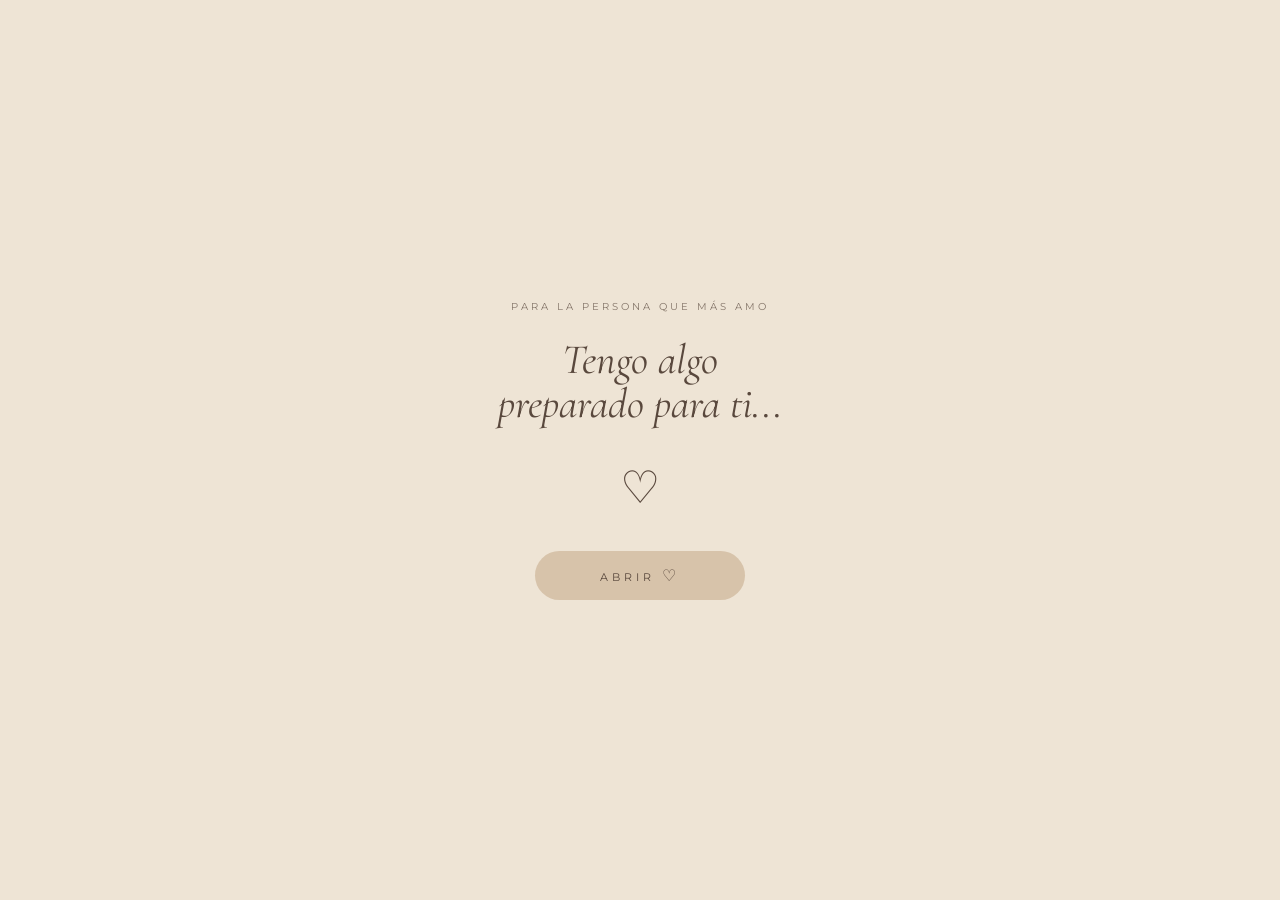
==== WEB MURI/index.html @ b3250239 "Add files via upload" ====
<!DOCTYPE html>
<html lang="es">
<head>
    <meta charset="UTF-8">
    <meta name="viewport" content="width=device-width, initial-scale=1.0">

    <title>Para ti ❤️</title>

    <link rel="stylesheet" href="style.css">
</head>

<body>

    <main class="pagina">

        <!-- INTRODUCCIÓN -->
        <section class="inicio">

            <p class="pequeno">PARA LA PERSONA QUE MÁS AMO</p>

            <h1>
                Tengo algo<br>
                preparado para ti...
            </h1>

            <div class="corazon">♡</div>

            <button class="boton" onclick="abrirHistoria()">
                ABRIR <span>♡</span>
            </button>

        </section>


        <!-- HISTORIA -->
        <section id="historia" class="historia oculto">

            <p class="fecha">Nuestra historia</p>

            <h2>
                Algunos de mis<br>
                momentos favoritos.
            </h2>


            <!-- FOTO 1 -->
            <div class="foto-seccion">

                <div class="polaroid">
                    <img src="fotos/foto1.jpg" alt="Nuestro recuerdo">
                </div>

                <p class="decoracion">♡</p>

                <p class="frase">
                    Hay momentos que quisiera<br>
                    guardar para siempre.
                </p>

            </div>


            <!-- FOTO 2 -->
            <div class="foto-seccion">

                <div class="polaroid inclinado">
                    <img src="fotos/foto2.jpg" alt="Nuestro recuerdo">
                </div>

                <p class="frase">
                    Y entre todos ellos,<br>
                    estás tú.
                </p>

            </div>


            <!-- SEPARADOR -->
            <div class="separador">〰</div>


            <!-- SOBRE -->
            <section class="carta-preview">

                <p class="pequeno">HAY ALGO QUE QUIERO DECIRTE</p>

                <div class="sobre" onclick="abrirCarta()">

                    <div class="solapa"></div>

                    <div class="sello">
                        ♡
                    </div>

                </div>

                <p class="abrir-texto">
                    Toca el sobre para abrirlo
                </p>

            </section>


            <!-- CARTA -->
            <section id="carta" class="carta oculto">

                <div class="papel">

                    <p class="saludo">
                        Mi amor:
                    </p>

                    <p>
                        Aquí irá la carta que quieras escribirle.
                    </p>

                    <p>
                        Podemos reemplazar este texto por
                        todo lo que quieras decirle.
                    </p>

                    <p>
                        Quiero que esta parte se sienta
                        como una carta escrita especialmente
                        para ella.
                    </p>

                    <p class="firma">
                        Con todo mi amor,<br>
                        <span>Tu amor ❤️</span>
                    </p>

                </div>

            </section>


            <!-- FINAL -->
            <section class="final">

                <div class="separador">〰</div>

                <p class="pequeno">
                    Y TODAVÍA ME FALTA DECIRTE ALGO
                </p>

                <h2>
                    Quiero seguir<br>
                    escribiendo nuestra historia.
                </h2>

                <div class="corazon grande">
                    ♡
                </div>

                <p class="final-texto">
                    Siempre contigo.
                </p>

            </section>

        </section>

    </main>

    <script src="script.js"></script>

</body>
</html>
---- WEB MURI/style.css ----
@import url('https://fonts.googleapis.com/css2?family=Cormorant+Garamond:ital,wght@0,400;0,500;1,400;1,500&family=Montserrat:wght@300;400;500&display=swap');


* {
    margin: 0;
    padding: 0;
    box-sizing: border-box;
}


body {
    background: #eee4d5;
    color: #59483d;

    font-family: 'Cormorant Garamond', serif;

    min-height: 100vh;
}


/* CONTENEDOR */

.pagina {
    width: 100%;
    max-width: 520px;

    margin: auto;

    overflow: hidden;
}


/* =========================
   INICIO
========================= */

.inicio {
    min-height: 100vh;

    display: flex;
    flex-direction: column;

    align-items: center;
    justify-content: center;

    text-align: center;

    padding: 40px 25px;
}


.pequeno {
    font-family: 'Montserrat', sans-serif;

    font-size: 10px;
    letter-spacing: 3px;

    margin-bottom: 25px;

    opacity: 0.7;
}


.inicio h1 {
    font-size: 42px;

    line-height: 1.05;

    font-weight: 400;

    font-style: italic;
}


.corazon {
    font-size: 45px;

    margin: 35px 0;

    animation: latido 2s infinite;
}


.boton {
    border: none;

    background: #d7c3aa;

    color: #59483d;

    padding: 15px 65px;

    border-radius: 30px;

    font-family: 'Montserrat', sans-serif;

    letter-spacing: 4px;

    font-size: 11px;

    cursor: pointer;

    transition: 0.3s;
}


.boton:hover {
    transform: scale(1.05);
}


.boton span {
    font-size: 16px;
}


/* =========================
   HISTORIA
========================= */

.historia {
    padding: 70px 25px 100px;

    text-align: center;
}


.fecha {
    font-size: 15px;

    font-style: italic;

    opacity: 0.7;

    margin-bottom: 20px;
}


.historia h2 {
    font-size: 34px;

    line-height: 1.1;

    font-weight: 400;

    font-style: italic;

    margin-bottom: 60px;
}


/* =========================
   FOTOS
========================= */

.foto-seccion {
    margin-bottom: 90px;
}


.polaroid {
    width: 85%;

    background: #f8f4ed;

    padding: 12px 12px 35px;

    margin: auto;

    box-shadow:
        0 12px 30px rgba(60,40,20,0.12);

    transform: rotate(-2deg);

    transition: 0.4s;
}


.polaroid:hover {
    transform: rotate(0deg) scale(1.02);
}


.polaroid img {
    width: 100%;

    display: block;

    aspect-ratio: 1 / 1;

    object-fit: cover;
}


.polaroid.inclinado {
    transform: rotate(2deg);
}


.frase {
    font-size: 25px;

    font-style: italic;

    line-height: 1.1;

    margin-top: 30px;
}


.decoracion {
    font-size: 28px;

    margin-top: 20px;
}


/* =========================
   SEPARADOR
========================= */

.separador {
    font-size: 40px;

    margin: 50px 0;

    opacity: 0.6;
}


/* =========================
   SOBRE
========================= */

.carta-preview {
    margin-top: 50px;
}


.sobre {
    position: relative;

    width: 90%;
    height: 180px;

    margin: 35px auto;

    background: #e5d1b4;

    box-shadow:
        0 12px 30px rgba(60,40,20,0.12);

    cursor: pointer;

    transition: 0.4s;
}


.sobre:hover {
    transform: translateY(-5px);
}


/* TRIÁNGULO DEL SOBRE */

.solapa {
    position: absolute;

    width: 0;
    height: 0;

    border-left: 50% solid transparent;
    border-right: 50% solid transparent;

    border-top: 90px solid #d5bea0;

    top: 0;

    left: 0;

    right: 0;

    margin: auto;
}


/* SELLO */

.sello {
    position: absolute;

    width: 60px;
    height: 60px;

    border-radius: 50%;

    background: #8f3e38;

    color: #f5dfca;

    display: flex;

    align-items: center;
    justify-content: center;

    font-size: 28px;

    left: 50%;
    top: 50%;

    transform: translate(-50%, -50%);

    box-shadow:
        0 5px 12px rgba(0,0,0,0.15);
}


.abrir-texto {
    font-size: 17px;

    font-style: italic;

    opacity: 0.7;
}


/* =========================
   CARTA
========================= */

.carta {
    margin-top: 50px;
}


.papel {
    background: #f5ead9;

    padding: 40px 30px;

    text-align: left;

    box-shadow:
        0 10px 30px rgba(60,40,20,0.1);

    font-size: 20px;

    line-height: 1.5;
}


.saludo {
    font-size: 28px;

    font-style: italic;

    margin-bottom: 25px;
}


.papel p {
    margin-bottom: 22px;
}


.firma {
    text-align: right;

    margin-top: 40px;

    font-style: italic;
}


.firma span {
    font-size: 24px;
}


/* =========================
   FINAL
========================= */

.final {
    margin-top: 80px;

    padding-bottom: 50px;
}


.final h2 {
    margin-bottom: 25px;
}


.grande {
    font-size: 65px;

    margin: 20px;
}


.final-texto {
    font-size: 20px;

    font-style: italic;
}


/* =========================
   ANIMACIONES
========================= */

.oculto {
    display: none;
}


.aparecer {
    animation: aparecer 1s ease forwards;
}


@keyframes aparecer {

    from {
        opacity: 0;
        transform: translateY(25px);
    }

    to {
        opacity: 1;
        transform: translateY(0);
    }

}


@keyframes latido {

    0%, 100% {
        transform: scale(1);
    }

    50% {
        transform: scale(1.12);
    }

}


/* =========================
   CELULARES PEQUEÑOS
========================= */

@media (max-width: 380px) {

    .inicio h1 {
        font-size: 35px;
    }

    .historia h2 {
        font-size: 29px;
    }

    .frase {
        font-size: 22px;
    }

}
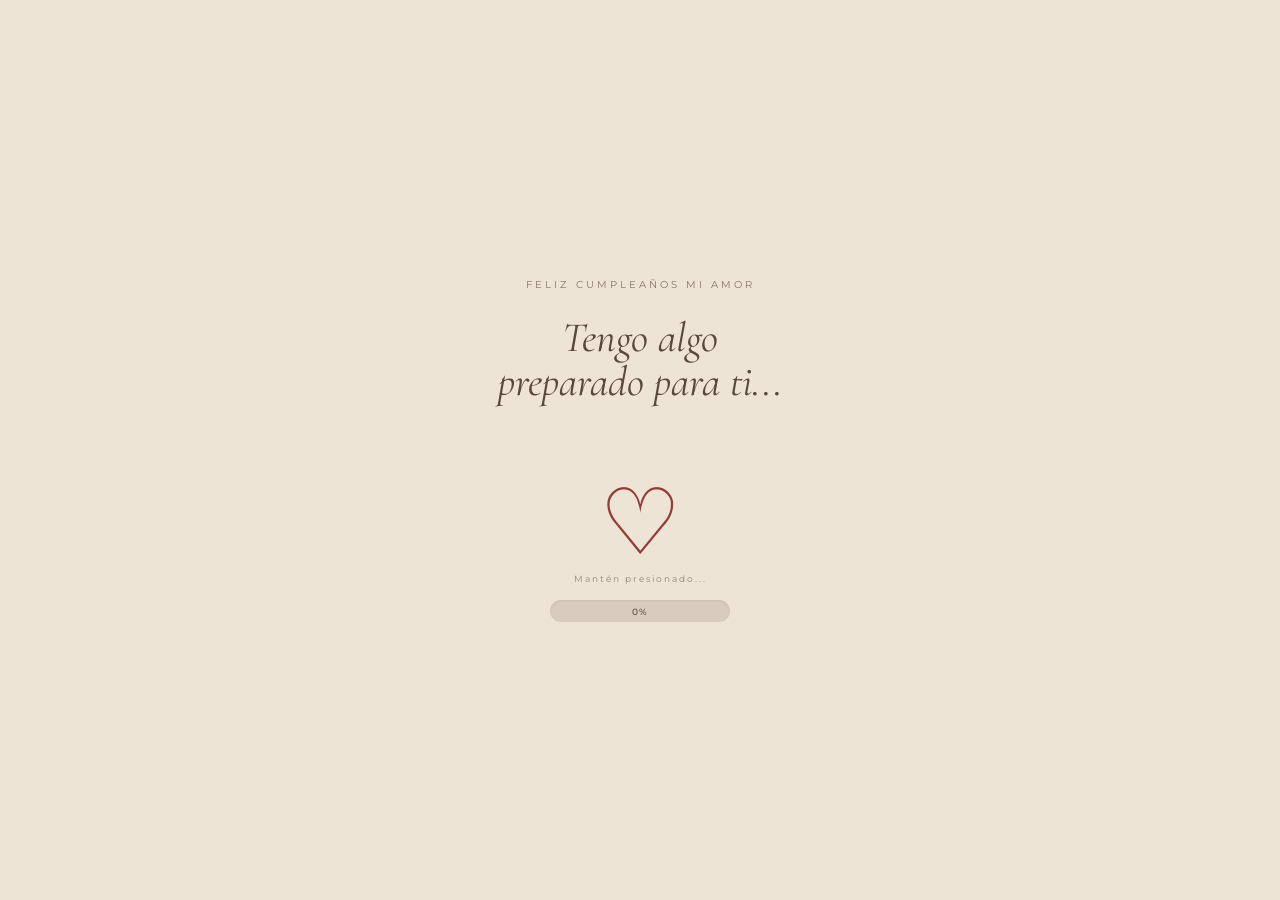
==== commit 87d51f04: "uuultima version" ====
--- a/WEB MURI/index.html
+++ b/WEB MURI/index.html
@@ -1,41 +1,96 @@
+
 <!DOCTYPE html>
 <html lang="es">
+
 <head>
+
     <meta charset="UTF-8">
-    <meta name="viewport" content="width=device-width, initial-scale=1.0">
+
+    <meta
+        name="viewport"
+        content="width=device-width, initial-scale=1.0"
+    >
 
     <title>Para ti ❤️</title>
 
     <link rel="stylesheet" href="style.css">
+
 </head>
 
+
 <body>
 
     <main class="pagina">
 
-        <!-- INTRODUCCIÓN -->
+
+        <!-- ========================= -->
+        <!-- INICIO -->
+        <!-- ========================= -->
+
         <section class="inicio">
 
-            <p class="pequeno">PARA LA PERSONA QUE MÁS AMO</p>
+            <p class="pequeno">
+                FELIZ CUMPLEAÑOS MI AMOR
+            </p>
+
 
             <h1>
                 Tengo algo<br>
                 preparado para ti...
             </h1>
 
-            <div class="corazon">♡</div>
-
-            <button class="boton" onclick="abrirHistoria()">
-                ABRIR <span>♡</span>
-            </button>
+
+            <div class="corazon">
+                
+            </div>
+
+
+            <!-- CORAZÓN PARA ABRIR -->
+
+            <div class="abrir-corazon">
+
+                <button
+                    type="button"
+                    id="boton-corazon"
+                    aria-label="Mantén presionado para abrir"
+                >
+                    ♡
+                </button>
+
+
+                <p id="instruccion-corazon">
+                    Mantén presionado...
+                </p>
+
+
+                <div class="barra-carga">
+
+                    <div id="progreso"></div>
+
+                    <span id="porcentaje">
+                        0%
+                    </span>
+
+                </div>
+
+            </div>
 
         </section>
 
 
+        <!-- ========================= -->
         <!-- HISTORIA -->
-        <section id="historia" class="historia oculto">
-
-            <p class="fecha">Nuestra historia</p>
+        <!-- ========================= -->
+
+        <section
+            id="historia"
+            class="historia oculto"
+        >
+
+            <p class="fecha">
+                Nuestra historia
+            </p>
+
 
             <h2>
                 Algunos de mis<br>
@@ -43,14 +98,77 @@
             </h2>
 
 
-            <!-- FOTO 1 -->
+            <!-- ========================= -->
+            <!-- PRIMER CARRUSEL -->
+            <!-- ========================= -->
+
             <div class="foto-seccion">
 
-                <div class="polaroid">
-                    <img src="fotos/foto1.jpg" alt="Nuestro recuerdo">
-                </div>
-
-                <p class="decoracion">♡</p>
+                <div
+                    class="carrusel"
+                    id="carrusel1"
+                >
+
+                    <div class="foto-slide">
+
+                        <div class="polaroid">
+
+                            <img
+                                src="fotos/foto1.jpg"
+                                alt="Nuestro recuerdo"
+                            >
+
+                        </div>
+
+                    </div>
+
+
+                    <div class="foto-slide">
+
+                        <div class="polaroid">
+
+                            <img
+                                src="fotos/foto2.jpg"
+                                alt="Nuestro recuerdo"
+                            >
+
+                        </div>
+
+                    </div>
+
+
+                    <div class="foto-slide">
+
+                        <div class="polaroid">
+
+                            <img
+                                src="fotos/foto3.jpg"
+                                alt="Nuestro recuerdo"
+                            >
+
+                        </div>
+
+                    </div>
+
+                </div>
+
+
+                <div
+                    class="puntos"
+                    id="puntos1"
+                >
+
+                    <span class="activo">♡</span>
+                    <span>♡</span>
+                    <span>♡</span>
+
+                </div>
+
+
+                <p class="decoracion">
+                    ♡
+                </p>
+
 
                 <p class="frase">
                     Hay momentos que quisiera<br>
@@ -60,33 +178,112 @@
             </div>
 
 
-            <!-- FOTO 2 -->
-            <div class="foto-seccion">
-
-                <div class="polaroid inclinado">
-                    <img src="fotos/foto2.jpg" alt="Nuestro recuerdo">
-                </div>
+            <!-- ========================= -->
+            <!-- SEGUNDO CARRUSEL -->
+            <!-- ========================= -->
+
+            <div
+                class="foto-seccion segundo-cuadro"
+            >
+
+                <div
+                    class="carrusel"
+                    id="carrusel2"
+                >
+
+                    <div class="foto-slide">
+
+                        <div class="polaroid inclinado">
+
+                            <img
+                                src="fotos/foto4.jpg"
+                                alt="Nuestro recuerdo"
+                            >
+
+                        </div>
+
+                    </div>
+
+
+                    <div class="foto-slide">
+
+                        <div class="polaroid inclinado">
+
+                            <img
+                                src="fotos/foto5.jpg"
+                                alt="Nuestro recuerdo"
+                            >
+
+                        </div>
+
+                    </div>
+
+
+                    <div class="foto-slide">
+
+                        <div class="polaroid inclinado">
+
+                            <img
+                                src="fotos/foto6.jpg"
+                                alt="Nuestro recuerdo"
+                            >
+
+                        </div>
+
+                    </div>
+
+                </div>
+
+
+                <div
+                    class="puntos"
+                    id="puntos2"
+                >
+
+                    <span class="activo">♡</span>
+                    <span>♡</span>
+                    <span>♡</span>
+
+                </div>
+
 
                 <p class="frase">
-                    Y entre todos ellos,<br>
-                    estás tú.
+                    Y quiero que este momento,<br>
+                    quede guardado como uno de los mas 
+                    especiales.
                 </p>
 
             </div>
 
 
+            <!-- ========================= -->
             <!-- SEPARADOR -->
-            <div class="separador">〰</div>
-
-
+            <!-- ========================= -->
+
+            <div class="separador">
+                〰
+            </div>
+
+
+            <!-- ========================= -->
             <!-- SOBRE -->
+            <!-- ========================= -->
+
             <section class="carta-preview">
 
-                <p class="pequeno">HAY ALGO QUE QUIERO DECIRTE</p>
-
-                <div class="sobre" onclick="abrirCarta()">
+                <p class="pequeno">
+                    HAY ALGO QUE QUIERO DECIRTE
+                </p>
+
+
+                <div
+                    class="sobre"
+                    id="sobre"
+                    onclick="abrirCarta()"
+                >
 
                     <div class="solapa"></div>
+
 
                     <div class="sello">
                         ♡
@@ -94,67 +291,98 @@
 
                 </div>
 
-                <p class="abrir-texto">
+
+                <p
+                    class="abrir-texto"
+                    id="texto-sobre"
+                >
                     Toca el sobre para abrirlo
                 </p>
 
             </section>
 
 
+            <!-- ========================= -->
             <!-- CARTA -->
-            <section id="carta" class="carta oculto">
+            <!-- ========================= -->
+
+            <section
+                id="carta"
+                class="carta oculto"
+            >
 
                 <div class="papel">
 
-                    <p class="saludo">
-                        Mi amor:
+                    <p>
+                        Primero que nada feliz cumpleaños,
+                        espero este siendo un dia muy especial
+                        creo que personalmente ya te lo dije todo.
                     </p>
 
+
                     <p>
-                        Aquí irá la carta que quieras escribirle.
+                        Pero esta es la primera parte de tu regalo
+                        y que da indicio al segundo regalo,
+                        que espero que te guste mucho.
                     </p>
 
+
                     <p>
-                        Podemos reemplazar este texto por
-                        todo lo que quieras decirle.
+                        Esto es más que un regalo por lo lindo que es,
+                        si no por el siginificado que tiene para mi.
+                        No se si algun dia nos casaremos,
+                        yo espero que si pero sera más adelante.
+                        Pero esto es para prometerte que quiero
+                        estar toda la vida contigo y que hare
+                        todo lo que este a mi alcance siempre para hacerte feliz,
+                        te amo con mi vida y espero que te guste.
                     </p>
 
-                    <p>
-                        Quiero que esta parte se sienta
-                        como una carta escrita especialmente
-                        para ella.
+
+                    <p class="firma">
+
+                        Con todo mi amor,<br>
+
+                        <span>
+                            EDU❤️
+                        </span>
+
                     </p>
 
-                    <p class="firma">
-                        Con todo mi amor,<br>
-                        <span>Tu amor ❤️</span>
-                    </p>
-
                 </div>
 
             </section>
 
 
+            <!-- ========================= -->
             <!-- FINAL -->
+            <!-- ========================= -->
+
             <section class="final">
 
-                <div class="separador">〰</div>
+                <div class="separador">
+                    〰
+                </div>
+
 
                 <p class="pequeno">
                     Y TODAVÍA ME FALTA DECIRTE ALGO
                 </p>
+
 
                 <h2>
                     Quiero seguir<br>
                     escribiendo nuestra historia.
                 </h2>
 
+
                 <div class="corazon grande">
                     ♡
                 </div>
 
+
                 <p class="final-texto">
-                    Siempre contigo.
+                    Siempre juntos.
                 </p>
 
             </section>
@@ -163,7 +391,36 @@
 
     </main>
 
+
+    <!-- ========================= -->
+    <!-- MÚSICA -->
+    <!-- ========================= -->
+
+    <audio
+        id="musica"
+        loop
+    >
+
+        <source
+            src="musica.mp3"
+            type="audio/mpeg"
+        >
+
+    </audio>
+
+
+    <button
+        type="button"
+        id="boton-musica"
+        aria-label="Reproducir música"
+    >
+        ♫
+    </button>
+
+
     <script src="script.js"></script>
 
 </body>
-</html>+
+</html>
+
--- a/WEB MURI/style.css
+++ b/WEB MURI/style.css
@@ -1,5 +1,10 @@
+
 @import url('https://fonts.googleapis.com/css2?family=Cormorant+Garamond:ital,wght@0,400;0,500;1,400;1,500&family=Montserrat:wght@300;400;500&display=swap');
 
+
+/* ========================= */
+/* GENERAL */
+/* ========================= */
 
 * {
     margin: 0;
@@ -11,30 +16,25 @@
 body {
     background: #eee4d5;
     color: #59483d;
-
     font-family: 'Cormorant Garamond', serif;
-
     min-height: 100vh;
 }
 
-
-/* CONTENEDOR */
 
 .pagina {
     width: 100%;
     max-width: 520px;
-
     margin: auto;
-
     overflow: hidden;
 }
 
 
-/* =========================
-   INICIO
-========================= */
+/* ========================= */
+/* INICIO */
+/* ========================= */
 
 .inicio {
+
     min-height: 100vh;
 
     display: flex;
@@ -46,22 +46,27 @@
     text-align: center;
 
     padding: 40px 25px;
+
 }
 
 
 .pequeno {
+
     font-family: 'Montserrat', sans-serif;
 
     font-size: 10px;
+
     letter-spacing: 3px;
 
     margin-bottom: 25px;
 
     opacity: 0.7;
+
 }
 
 
 .inicio h1 {
+
     font-size: 42px;
 
     line-height: 1.05;
@@ -69,402 +74,1023 @@
     font-weight: 400;
 
     font-style: italic;
+
 }
 
 
 .corazon {
+
     font-size: 45px;
 
     margin: 35px 0;
 
     animation: latido 2s infinite;
-}
-
-
-.boton {
+
+}
+
+
+/* ========================= */
+/* CORAZÓN PARA ABRIR */
+/* ========================= */
+
+.abrir-corazon {
+
+    width: 100%;
+
+    display: flex;
+
+    flex-direction: column;
+
+    align-items: center;
+
+}
+
+
+#boton-corazon {
+
     border: none;
 
-    background: #d7c3aa;
+    background: transparent;
+
+    color: #8f3e38;
+
+    font-family: 'Cormorant Garamond', serif;
+
+    font-size: 92px;
+
+    line-height: 1;
+
+    padding: 5px 20px;
+
+    cursor: pointer;
+
+    user-select: none;
+
+    -webkit-user-select: none;
+
+    -webkit-tap-highlight-color: transparent;
+
+    touch-action: none;
+
+    transition:
+        transform 0.25s ease,
+        filter 0.25s ease;
+
+}
+
+
+#boton-corazon:hover {
+
+    transform: scale(1.08);
+
+    filter:
+        drop-shadow(
+            0 0 8px rgba(143, 62, 56, 0.25)
+        );
+
+}
+
+
+#boton-corazon:active {
+
+    transform: scale(0.95);
+
+}
+
+
+#boton-corazon.manteniendo {
+
+    animation:
+        corazonPresionado 0.65s infinite;
+
+    filter:
+        drop-shadow(
+            0 0 14px rgba(143, 62, 56, 0.35)
+        );
+
+}
+
+
+#instruccion-corazon {
+
+    font-family: 'Montserrat', sans-serif;
+
+    font-size: 9px;
+
+    letter-spacing: 2px;
+
+    margin-top: -3px;
+
+    margin-bottom: 2px;
+
+    opacity: 0.6;
+
+    transition:
+        opacity 0.3s ease,
+        transform 0.3s ease;
+
+}
+
+
+#instruccion-corazon.manteniendo {
+
+    opacity: 0.9;
+
+    transform: translateY(-2px);
+
+}
+
+
+/* ========================= */
+/* ANIMACIÓN CORAZÓN */
+/* ========================= */
+
+@keyframes corazonPresionado {
+
+    0%, 100% {
+
+        transform: scale(1);
+
+    }
+
+    50% {
+
+        transform: scale(1.17);
+
+    }
+
+}
+
+
+/* ========================= */
+/* BARRA DE CARGA */
+/* ========================= */
+
+.barra-carga {
+
+    position: relative;
+
+    width: 180px;
+
+    height: 22px;
+
+    background:
+        rgba(89, 72, 61, 0.15);
+
+    border-radius: 20px;
+
+    margin-top: 14px;
+
+    overflow: hidden;
+
+    box-shadow:
+        inset 0 1px 3px rgba(60, 40, 20, 0.08);
+
+}
+
+
+#progreso {
+
+    position: absolute;
+
+    top: 0;
+
+    left: 0;
+
+    width: 0%;
+
+    height: 100%;
+
+    background: #8f3e38;
+
+    border-radius: 20px;
+
+    transition:
+        width 0.05s linear;
+
+}
+
+
+#porcentaje {
+
+    position: absolute;
+
+    inset: 0;
+
+    display: flex;
+
+    align-items: center;
+
+    justify-content: center;
 
     color: #59483d;
 
-    padding: 15px 65px;
-
-    border-radius: 30px;
-
     font-family: 'Montserrat', sans-serif;
 
-    letter-spacing: 4px;
-
-    font-size: 11px;
+    font-size: 9px;
+
+    font-weight: 500;
+
+    letter-spacing: 1px;
+
+    z-index: 2;
+
+    pointer-events: none;
+
+}
+
+
+/* ========================= */
+/* HISTORIA */
+/* ========================= */
+
+.historia {
+
+    padding: 70px 25px 100px;
+
+    text-align: center;
+
+}
+
+
+.fecha {
+
+    font-size: 15px;
+
+    font-style: italic;
+
+    opacity: 0.7;
+
+    margin-bottom: 20px;
+
+}
+
+
+.historia h2 {
+
+    font-size: 34px;
+
+    line-height: 1.1;
+
+    font-weight: 400;
+
+    font-style: italic;
+
+    margin-bottom: 60px;
+
+}
+
+
+/* ========================= */
+/* FOTOS */
+/* ========================= */
+
+.foto-seccion {
+
+    width: 100%;
+
+    margin-bottom: 75px;
+
+}
+
+
+.carrusel {
+
+    width: 100%;
+
+    display: flex;
+
+    overflow-x: auto;
+
+    scroll-snap-type: x mandatory;
+
+    scroll-behavior: smooth;
+
+    -webkit-overflow-scrolling: touch;
+
+    scrollbar-width: none;
+
+    overscroll-behavior-x: contain;
+
+}
+
+
+.carrusel::-webkit-scrollbar {
+
+    display: none;
+
+}
+
+
+.foto-slide {
+
+    min-width: 100%;
+
+    width: 100%;
+
+    flex-shrink: 0;
+
+    display: flex;
+
+    justify-content: center;
+
+    align-items: center;
+
+    scroll-snap-align: center;
+
+    padding: 10px;
+
+}
+
+
+/* ========================= */
+/* POLAROID */
+/* ========================= */
+
+.polaroid {
+
+    width: 90%;
+
+    max-width: 370px;
+
+    background: #f8f4ed;
+
+    padding: 12px 12px 35px;
+
+    box-shadow:
+        0 12px 30px rgba(60, 40, 20, 0.12);
+
+    transform: rotate(-2deg);
+
+    transition:
+        transform 0.45s ease,
+        box-shadow 0.45s ease;
+
+}
+
+
+.foto-slide:nth-child(even) .polaroid {
+
+    transform: rotate(2deg);
+
+}
+
+
+.polaroid.inclinado {
+
+    transform: rotate(2deg);
+
+}
+
+
+.foto-slide:nth-child(even) .polaroid.inclinado {
+
+    transform: rotate(-2deg);
+
+}
+
+
+.foto-slide.foto-activa .polaroid {
+
+    box-shadow:
+        0 16px 35px rgba(60, 40, 20, 0.16);
+
+}
+
+
+.foto-slide.foto-activa img {
+
+    transform: scale(1.015);
+
+}
+
+
+.polaroid img {
+
+    width: 100%;
+
+    display: block;
+
+    aspect-ratio: 1 / 1;
+
+    object-fit: cover;
+
+    transition:
+        transform 0.5s ease;
+
+}
+
+
+/* ========================= */
+/* PUNTOS */
+/* ========================= */
+
+.puntos {
+
+    margin-top: 18px;
+
+    letter-spacing: 5px;
+
+    font-size: 13px;
+
+    opacity: 0.7;
+
+}
+
+
+.puntos span {
+
+    display: inline-block;
+
+    transition:
+        transform 0.25s ease,
+        opacity 0.25s ease;
+
+    opacity: 0.45;
 
     cursor: pointer;
 
-    transition: 0.3s;
-}
-
-
-.boton:hover {
-    transform: scale(1.05);
-}
-
-
-.boton span {
-    font-size: 16px;
-}
-
-
-/* =========================
-   HISTORIA
-========================= */
-
-.historia {
-    padding: 70px 25px 100px;
-
-    text-align: center;
-}
-
-
-.fecha {
-    font-size: 15px;
+}
+
+
+.puntos span.activo {
+
+    opacity: 1;
+
+    transform: scale(1.25);
+
+}
+
+
+/* ========================= */
+/* DECORACIÓN */
+/* ========================= */
+
+.decoracion {
+
+    font-size: 28px;
+
+    margin-top: 20px;
+
+}
+
+
+/* ========================= */
+/* FRASES */
+/* ========================= */
+
+.frase {
+
+    font-size: 25px;
 
     font-style: italic;
 
+    line-height: 1.1;
+
+    margin-top: 25px;
+
+}
+
+
+/* ========================= */
+/* SEGUNDO CUADRO */
+/* ========================= */
+
+.segundo-cuadro {
+
+    margin-top: 20px;
+
+}
+
+
+/* ========================= */
+/* SEPARADOR */
+/* ========================= */
+
+.separador {
+
+    font-size: 40px;
+
+    margin: 50px 0;
+
+    opacity: 0.6;
+
+}
+
+
+/* ========================= */
+/* SOBRE */
+/* ========================= */
+
+.carta-preview {
+
+    margin-top: 50px;
+
+}
+
+
+.sobre {
+
+    position: relative;
+
+    width: 90%;
+
+    height: 180px;
+
+    margin: 35px auto;
+
+    background: #e5d1b4;
+
+    box-shadow:
+        0 12px 30px rgba(60, 40, 20, 0.12);
+
+    cursor: pointer;
+
+    transition:
+        transform 0.5s ease,
+        box-shadow 0.5s ease;
+
+    -webkit-tap-highlight-color: transparent;
+
+    user-select: none;
+
+    overflow: hidden;
+
+}
+
+
+.sobre:hover {
+
+    transform: translateY(-5px);
+
+    box-shadow:
+        0 18px 35px rgba(60, 40, 20, 0.15);
+
+}
+
+
+.sobre:active {
+
+    transform: scale(0.98);
+
+}
+
+
+.sobre.abierto {
+
+    transform: translateY(-3px);
+
+}
+
+
+.sobre.abierto .sello {
+
+    transform:
+        translate(-50%, -50%)
+        scale(0.85);
+
+    opacity: 0;
+
+}
+
+
+.sobre.abierto .solapa {
+
+    transform:
+        rotateX(180deg);
+
+    transform-origin: top center;
+
+}
+
+
+.sobre.abierto + .abrir-texto {
+
+    opacity: 0;
+
+}
+
+
+/* ========================= */
+/* SOLAPA */
+/* ========================= */
+
+.solapa {
+
+    position: absolute;
+
+    top: 0;
+
+    left: 0;
+
+    width: 0;
+
+    height: 0;
+
+    border-left: 50% solid transparent;
+
+    border-right: 50% solid transparent;
+
+    border-top: 90px solid #d5bea0;
+
+    transition:
+        transform 0.65s ease;
+
+    transform-origin: top center;
+
+    z-index: 2;
+
+}
+
+
+/* ========================= */
+/* SELLO */
+/* ========================= */
+
+.sello {
+
+    position: absolute;
+
+    width: 60px;
+
+    height: 60px;
+
+    border-radius: 50%;
+
+    background: #8f3e38;
+
+    color: #f5dfca;
+
+    display: flex;
+
+    align-items: center;
+
+    justify-content: center;
+
+    font-size: 28px;
+
+    left: 50%;
+
+    top: 50%;
+
+    transform:
+        translate(-50%, -50%);
+
+    box-shadow:
+        0 5px 12px rgba(0, 0, 0, 0.15);
+
+    transition:
+        transform 0.45s ease,
+        opacity 0.35s ease;
+
+}
+
+
+.abrir-texto {
+
+    font-size: 17px;
+
+    font-style: italic;
+
     opacity: 0.7;
 
-    margin-bottom: 20px;
-}
-
-
-.historia h2 {
-    font-size: 34px;
-
-    line-height: 1.1;
-
-    font-weight: 400;
+    transition:
+        opacity 0.3s ease;
+
+}
+
+
+/* ========================= */
+/* CARTA */
+/* ========================= */
+
+.carta {
+
+    margin-top: 50px;
+
+}
+
+
+.papel {
+
+    background: #f5ead9;
+
+    padding: 40px 30px;
+
+    text-align: left;
+
+    box-shadow:
+        0 10px 30px rgba(60, 40, 20, 0.1);
+
+    font-size: 20px;
+
+    line-height: 1.5;
+
+}
+
+
+.papel p {
+
+    margin-bottom: 22px;
+
+}
+
+
+.firma {
+
+    text-align: right;
+
+    margin-top: 40px;
 
     font-style: italic;
 
-    margin-bottom: 60px;
-}
-
-
-/* =========================
-   FOTOS
-========================= */
-
-.foto-seccion {
-    margin-bottom: 90px;
-}
-
-
-.polaroid {
-    width: 85%;
-
-    background: #f8f4ed;
-
-    padding: 12px 12px 35px;
-
-    margin: auto;
+}
+
+
+.firma span {
+
+    font-size: 24px;
+
+}
+
+
+/* ========================= */
+/* FINAL */
+/* ========================= */
+
+.final {
+
+    margin-top: 80px;
+
+    padding-bottom: 50px;
+
+}
+
+
+.final h2 {
+
+    margin-bottom: 25px;
+
+}
+
+
+.grande {
+
+    font-size: 65px;
+
+    margin: 20px;
+
+    animation:
+        latidoFinal 2.5s infinite;
+
+}
+
+
+.final-texto {
+
+    font-size: 20px;
+
+    font-style: italic;
+
+}
+
+
+/* ========================= */
+/* OCULTO / ANIMACIONES */
+/* ========================= */
+
+.oculto {
+
+    display: none;
+
+}
+
+
+.aparecer {
+
+    animation:
+        aparecer 1s ease forwards;
+
+}
+
+
+@keyframes aparecer {
+
+    from {
+
+        opacity: 0;
+
+        transform:
+            translateY(25px);
+
+    }
+
+    to {
+
+        opacity: 1;
+
+        transform:
+            translateY(0);
+
+    }
+
+}
+
+
+@keyframes latido {
+
+    0%, 100% {
+
+        transform: scale(1);
+
+    }
+
+    50% {
+
+        transform: scale(1.12);
+
+    }
+
+}
+
+
+@keyframes latidoFinal {
+
+    0%, 100% {
+
+        transform: scale(1);
+
+    }
+
+    50% {
+
+        transform: scale(1.08);
+
+    }
+
+}
+
+
+/* ========================= */
+/* MÚSICA */
+/* ========================= */
+
+#boton-musica {
+
+    position: fixed;
+
+    right: 18px;
+
+    bottom: 18px;
+
+    width: 42px;
+
+    height: 42px;
+
+    border: none;
+
+    border-radius: 50%;
+
+    background:
+        rgba(229, 209, 180, 0.92);
+
+    color: #8f3e38;
+
+    font-family:
+        'Cormorant Garamond', serif;
+
+    font-size: 22px;
+
+    display: flex;
+
+    align-items: center;
+
+    justify-content: center;
+
+    cursor: pointer;
 
     box-shadow:
-        0 12px 30px rgba(60,40,20,0.12);
-
-    transform: rotate(-2deg);
-
-    transition: 0.4s;
-}
-
-
-.polaroid:hover {
-    transform: rotate(0deg) scale(1.02);
-}
-
-
-.polaroid img {
-    width: 100%;
-
-    display: block;
-
-    aspect-ratio: 1 / 1;
-
-    object-fit: cover;
-}
-
-
-.polaroid.inclinado {
-    transform: rotate(2deg);
-}
-
-
-.frase {
-    font-size: 25px;
-
-    font-style: italic;
-
-    line-height: 1.1;
-
-    margin-top: 30px;
-}
-
-
-.decoracion {
-    font-size: 28px;
-
-    margin-top: 20px;
-}
-
-
-/* =========================
-   SEPARADOR
-========================= */
-
-.separador {
-    font-size: 40px;
-
-    margin: 50px 0;
-
-    opacity: 0.6;
-}
-
-
-/* =========================
-   SOBRE
-========================= */
-
-.carta-preview {
-    margin-top: 50px;
-}
-
-
-.sobre {
-    position: relative;
-
-    width: 90%;
-    height: 180px;
-
-    margin: 35px auto;
-
-    background: #e5d1b4;
-
-    box-shadow:
-        0 12px 30px rgba(60,40,20,0.12);
-
-    cursor: pointer;
-
-    transition: 0.4s;
-}
-
-
-.sobre:hover {
-    transform: translateY(-5px);
-}
-
-
-/* TRIÁNGULO DEL SOBRE */
-
-.solapa {
-    position: absolute;
-
-    width: 0;
-    height: 0;
-
-    border-left: 50% solid transparent;
-    border-right: 50% solid transparent;
-
-    border-top: 90px solid #d5bea0;
-
-    top: 0;
-
-    left: 0;
-
-    right: 0;
-
-    margin: auto;
-}
-
-
-/* SELLO */
-
-.sello {
-    position: absolute;
-
-    width: 60px;
-    height: 60px;
-
-    border-radius: 50%;
-
-    background: #8f3e38;
-
-    color: #f5dfca;
-
-    display: flex;
-
-    align-items: center;
-    justify-content: center;
-
-    font-size: 28px;
-
-    left: 50%;
-    top: 50%;
-
-    transform: translate(-50%, -50%);
-
-    box-shadow:
-        0 5px 12px rgba(0,0,0,0.15);
-}
-
-
-.abrir-texto {
-    font-size: 17px;
-
-    font-style: italic;
-
-    opacity: 0.7;
-}
-
-
-/* =========================
-   CARTA
-========================= */
-
-.carta {
-    margin-top: 50px;
-}
-
-
-.papel {
-    background: #f5ead9;
-
-    padding: 40px 30px;
-
-    text-align: left;
-
-    box-shadow:
-        0 10px 30px rgba(60,40,20,0.1);
-
-    font-size: 20px;
-
-    line-height: 1.5;
-}
-
-
-.saludo {
-    font-size: 28px;
-
-    font-style: italic;
-
-    margin-bottom: 25px;
-}
-
-
-.papel p {
-    margin-bottom: 22px;
-}
-
-
-.firma {
-    text-align: right;
-
-    margin-top: 40px;
-
-    font-style: italic;
-}
-
-
-.firma span {
-    font-size: 24px;
-}
-
-
-/* =========================
-   FINAL
-========================= */
-
-.final {
-    margin-top: 80px;
-
-    padding-bottom: 50px;
-}
-
-
-.final h2 {
-    margin-bottom: 25px;
-}
-
-
-.grande {
-    font-size: 65px;
-
-    margin: 20px;
-}
-
-
-.final-texto {
-    font-size: 20px;
-
-    font-style: italic;
-}
-
-
-/* =========================
-   ANIMACIONES
-========================= */
-
-.oculto {
-    display: none;
-}
-
-
-.aparecer {
-    animation: aparecer 1s ease forwards;
-}
-
-
-@keyframes aparecer {
-
-    from {
-        opacity: 0;
-        transform: translateY(25px);
-    }
-
-    to {
-        opacity: 1;
-        transform: translateY(0);
-    }
-
-}
-
-
-@keyframes latido {
+        0 5px 15px rgba(60, 40, 20, 0.12);
+
+    opacity: 0;
+
+    pointer-events: none;
+
+    transform: scale(0.8);
+
+    transition:
+        opacity 0.4s ease,
+        transform 0.4s ease,
+        background 0.3s ease;
+
+    z-index: 100;
+
+}
+
+
+#boton-musica.visible {
+
+    opacity: 1;
+
+    pointer-events: auto;
+
+    transform: scale(1);
+
+}
+
+
+#boton-musica:hover {
+
+    transform: scale(1.08);
+
+}
+
+
+#boton-musica.reproduciendo {
+
+    animation:
+        musicaLatido 1.5s infinite;
+
+}
+
+
+@keyframes musicaLatido {
 
     0%, 100% {
-        transform: scale(1);
+
+        box-shadow:
+            0 5px 15px rgba(60, 40, 20, 0.12);
+
     }
 
     50% {
-        transform: scale(1.12);
-    }
-
-}
-
-
-/* =========================
-   CELULARES PEQUEÑOS
-========================= */
+
+        box-shadow:
+            0 5px 20px rgba(143, 62, 56, 0.28);
+
+    }
+
+}
+
+
+/* ========================= */
+/* CELULARES PEQUEÑOS */
+/* ========================= */
 
 @media (max-width: 380px) {
 
     .inicio h1 {
+
         font-size: 35px;
-    }
+
+    }
+
 
     .historia h2 {
+
         font-size: 29px;
-    }
+
+    }
+
 
     .frase {
+
         font-size: 22px;
+
+    }
+
+
+    .polaroid {
+
+        width: 92%;
+
+    }
+
+
+    #boton-corazon {
+
+        font-size: 85px;
+
+    }
+
+
+    .barra-carga {
+
+        width: 170px;
+
+    }
+
+
+    #boton-musica {
+
+        right: 14px;
+
+        bottom: 14px;
+
+        width: 40px;
+
+        height: 40px;
+
     }
 
 }
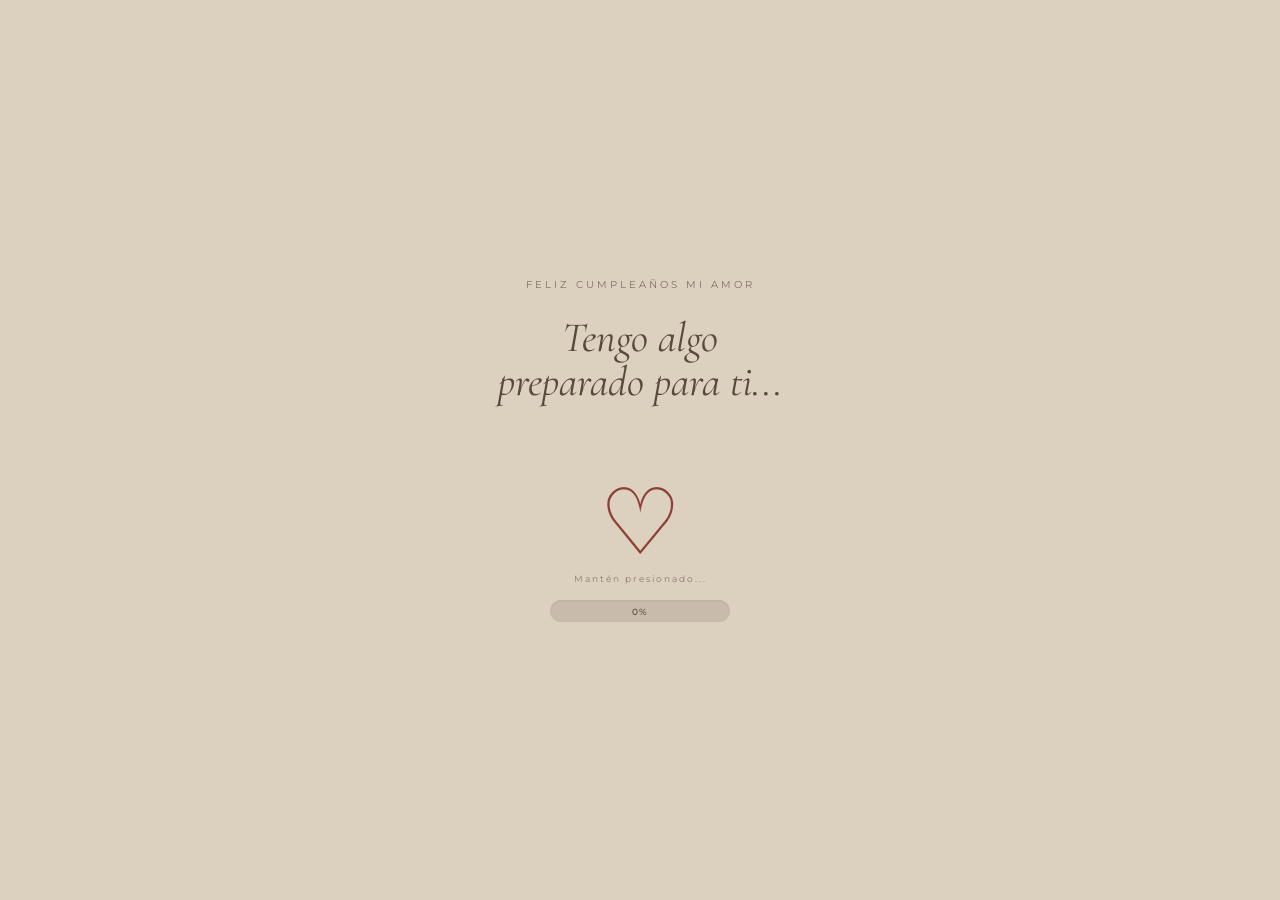
==== commit 06d22403: "actualizacion" ====
--- a/WEB MURI/index.html
+++ b/WEB MURI/index.html
@@ -8,7 +8,7 @@
 
     <meta
         name="viewport"
-        content="width=device-width, initial-scale=1.0"
+        content="width=device-width, initial-scale=1.0, viewport-fit=cover"
     >
 
     <title>Para ti ❤️</title>
@@ -19,6 +19,28 @@
 
 
 <body>
+
+    <!-- ========================= -->
+    <!-- AVISO DE MÚSICA -->
+    <!-- ========================= -->
+
+    <div id="notificacion-musica">
+
+        <div class="musica-icono">
+            ♫
+        </div>
+
+        <strong>
+            Activa nuestra canción
+        </strong>
+
+        <small>
+            Si no comenzó automáticamente,<br>
+            toca el botón ♫
+        </small>
+
+    </div>
+
 
     <main class="pagina">
 
@@ -79,12 +101,12 @@
 
 
         <!-- ========================= -->
-        <!-- HISTORIA -->
+        <!-- PÁGINA 1: TÍTULO + FOTOS 1 -->
         <!-- ========================= -->
 
         <section
             id="historia"
-            class="historia oculto"
+            class="historia oculto historia-parte"
         >
 
             <p class="fecha">
@@ -98,294 +120,283 @@
             </h2>
 
 
-            <!-- ========================= -->
-            <!-- PRIMER CARRUSEL -->
-            <!-- ========================= -->
-
-            <div class="foto-seccion">
-
-                <div
-                    class="carrusel"
-                    id="carrusel1"
-                >
-
-                    <div class="foto-slide">
-
-                        <div class="polaroid">
-
-                            <img
-                                src="fotos/foto1.jpg"
-                                alt="Nuestro recuerdo"
-                            >
-
-                        </div>
-
-                    </div>
-
-
-                    <div class="foto-slide">
-
-                        <div class="polaroid">
-
-                            <img
-                                src="fotos/foto2.jpg"
-                                alt="Nuestro recuerdo"
-                            >
-
-                        </div>
-
-                    </div>
-
-
-                    <div class="foto-slide">
-
-                        <div class="polaroid">
-
-                            <img
-                                src="fotos/foto3.jpg"
-                                alt="Nuestro recuerdo"
-                            >
-
-                        </div>
-
-                    </div>
-
-                </div>
-
-
-                <div
-                    class="puntos"
-                    id="puntos1"
-                >
-
-                    <span class="activo">♡</span>
-                    <span>♡</span>
-                    <span>♡</span>
-
-                </div>
-
-
-                <p class="decoracion">
+            <div
+                class="carrusel"
+                id="carrusel1"
+            >
+
+                <div class="foto-slide">
+
+                    <div class="polaroid">
+
+                        <img
+                            src="fotos/foto1.jpg"
+                            alt="Nuestro recuerdo"
+                        >
+
+                    </div>
+
+                </div>
+
+
+                <div class="foto-slide">
+
+                    <div class="polaroid">
+
+                        <img
+                            src="fotos/foto2.jpg"
+                            alt="Nuestro recuerdo"
+                        >
+
+                    </div>
+
+                </div>
+
+
+                <div class="foto-slide">
+
+                    <div class="polaroid">
+
+                        <img
+                            src="fotos/foto3.jpg"
+                            alt="Nuestro recuerdo"
+                        >
+
+                    </div>
+
+                </div>
+
+            </div>
+
+
+            <div
+                class="puntos"
+                id="puntos1"
+            >
+
+                <span class="activo">♡</span>
+                <span>♡</span>
+                <span>♡</span>
+
+            </div>
+
+        </section>
+
+
+        <!-- ========================= -->
+        <!-- PÁGINA 2: FRASE + FOTOS 2 -->
+        <!-- ========================= -->
+
+        <section class="foto-seccion oculto historia-parte">
+
+            <p class="frase">
+                Hay momentos que quisiera<br>
+                guardar para siempre.
+            </p>
+
+
+            <div
+                class="carrusel"
+                id="carrusel2"
+            >
+
+                <div class="foto-slide">
+
+                    <div class="polaroid inclinado">
+
+                        <img
+                            src="fotos/foto4.jpg"
+                            alt="Nuestro recuerdo"
+                        >
+
+                    </div>
+
+                </div>
+
+
+                <div class="foto-slide">
+
+                    <div class="polaroid inclinado">
+
+                        <img
+                            src="fotos/foto5.jpg"
+                            alt="Nuestro recuerdo"
+                        >
+
+                    </div>
+
+                </div>
+
+
+                <div class="foto-slide">
+
+                    <div class="polaroid inclinado">
+
+                        <img
+                            src="fotos/foto6.jpg"
+                            alt="Nuestro recuerdo"
+                        >
+
+                    </div>
+
+                </div>
+
+            </div>
+
+
+            <div
+                class="puntos"
+                id="puntos2"
+            >
+
+                <span class="activo">♡</span>
+                <span>♡</span>
+                <span>♡</span>
+
+            </div>
+
+        </section>
+
+
+        <!-- ========================= -->
+        <!-- PÁGINA 3: FRASE SOLA -->
+        <!-- ========================= -->
+
+        <section class="foto-seccion segundo-cuadro oculto historia-parte">
+
+            <p class="frase">
+                Y quiero que este momento,<br>
+                quede guardado como uno de los más<br>
+                especiales.
+            </p>
+
+
+            <p class="decoracion">
+                ♡
+            </p>
+
+        </section>
+
+
+        <!-- ========================= -->
+        <!-- SOBRE -->
+        <!-- ========================= -->
+
+        <section class="carta-preview oculto historia-parte">
+
+            <p class="pequeno">
+                HAY ALGO QUE QUIERO DECIRTE
+            </p>
+
+
+            <div
+                class="sobre"
+                id="sobre"
+                onclick="abrirCarta()"
+            >
+
+                <div class="solapa"></div>
+
+
+                <div class="sello">
                     ♡
+                </div>
+
+            </div>
+
+
+            <p
+                class="abrir-texto"
+                id="texto-sobre"
+            >
+                Toca el sobre para abrirlo
+            </p>
+
+        </section>
+
+
+        <!-- ========================= -->
+        <!-- CARTA -->
+        <!-- ========================= -->
+
+        <section
+            id="carta"
+            class="carta oculto"
+        >
+
+            <div class="papel">
+
+                <p>
+                    Primero que nada feliz cumpleaños,
+                    espero que esté siendo un día muy especial.
+                    Creo que personalmente ya te lo dije todo.
                 </p>
 
 
-                <p class="frase">
-                    Hay momentos que quisiera<br>
-                    guardar para siempre.
+                <p>
+                    Pero esta es la primera parte de tu regalo
+                    y que da indicio al segundo regalo,
+                    que espero que te guste mucho.
                 </p>
 
-            </div>
-
-
-            <!-- ========================= -->
-            <!-- SEGUNDO CARRUSEL -->
-            <!-- ========================= -->
-
-            <div
-                class="foto-seccion segundo-cuadro"
-            >
-
-                <div
-                    class="carrusel"
-                    id="carrusel2"
-                >
-
-                    <div class="foto-slide">
-
-                        <div class="polaroid inclinado">
-
-                            <img
-                                src="fotos/foto4.jpg"
-                                alt="Nuestro recuerdo"
-                            >
-
-                        </div>
-
-                    </div>
-
-
-                    <div class="foto-slide">
-
-                        <div class="polaroid inclinado">
-
-                            <img
-                                src="fotos/foto5.jpg"
-                                alt="Nuestro recuerdo"
-                            >
-
-                        </div>
-
-                    </div>
-
-
-                    <div class="foto-slide">
-
-                        <div class="polaroid inclinado">
-
-                            <img
-                                src="fotos/foto6.jpg"
-                                alt="Nuestro recuerdo"
-                            >
-
-                        </div>
-
-                    </div>
-
-                </div>
-
-
-                <div
-                    class="puntos"
-                    id="puntos2"
-                >
-
-                    <span class="activo">♡</span>
-                    <span>♡</span>
-                    <span>♡</span>
-
-                </div>
-
-
-                <p class="frase">
-                    Y quiero que este momento,<br>
-                    quede guardado como uno de los mas 
-                    especiales.
+
+                <p>
+                    Esto es más que un regalo por lo lindo que es,
+                    sino por el significado que tiene para mí.
+                    No sé si algún día nos casaremos,
+                    yo espero que sí, pero será más adelante.
+                    Pero esto es para prometerte que quiero
+                    estar toda la vida contigo y que haré
+                    todo lo que esté a mi alcance siempre para hacerte feliz,
+                    te amo con mi vida y espero que te guste.
                 </p>
 
-            </div>
-
-
-            <!-- ========================= -->
-            <!-- SEPARADOR -->
-            <!-- ========================= -->
+
+                <p class="firma">
+
+                    Con todo mi amor,<br>
+
+                    <span>
+                        EDU❤️
+                    </span>
+
+                </p>
+
+            </div>
+
+        </section>
+
+
+        <!-- ========================= -->
+        <!-- FINAL -->
+        <!-- ========================= -->
+
+        <section class="final oculto historia-parte">
 
             <div class="separador">
                 〰
             </div>
 
 
-            <!-- ========================= -->
-            <!-- SOBRE -->
-            <!-- ========================= -->
-
-            <section class="carta-preview">
-
-                <p class="pequeno">
-                    HAY ALGO QUE QUIERO DECIRTE
-                </p>
-
-
-                <div
-                    class="sobre"
-                    id="sobre"
-                    onclick="abrirCarta()"
-                >
-
-                    <div class="solapa"></div>
-
-
-                    <div class="sello">
-                        ♡
-                    </div>
-
-                </div>
-
-
-                <p
-                    class="abrir-texto"
-                    id="texto-sobre"
-                >
-                    Toca el sobre para abrirlo
-                </p>
-
-            </section>
-
-
-            <!-- ========================= -->
-            <!-- CARTA -->
-            <!-- ========================= -->
-
-            <section
-                id="carta"
-                class="carta oculto"
-            >
-
-                <div class="papel">
-
-                    <p>
-                        Primero que nada feliz cumpleaños,
-                        espero este siendo un dia muy especial
-                        creo que personalmente ya te lo dije todo.
-                    </p>
-
-
-                    <p>
-                        Pero esta es la primera parte de tu regalo
-                        y que da indicio al segundo regalo,
-                        que espero que te guste mucho.
-                    </p>
-
-
-                    <p>
-                        Esto es más que un regalo por lo lindo que es,
-                        si no por el siginificado que tiene para mi.
-                        No se si algun dia nos casaremos,
-                        yo espero que si pero sera más adelante.
-                        Pero esto es para prometerte que quiero
-                        estar toda la vida contigo y que hare
-                        todo lo que este a mi alcance siempre para hacerte feliz,
-                        te amo con mi vida y espero que te guste.
-                    </p>
-
-
-                    <p class="firma">
-
-                        Con todo mi amor,<br>
-
-                        <span>
-                            EDU❤️
-                        </span>
-
-                    </p>
-
-                </div>
-
-            </section>
-
-
-            <!-- ========================= -->
-            <!-- FINAL -->
-            <!-- ========================= -->
-
-            <section class="final">
-
-                <div class="separador">
-                    〰
-                </div>
-
-
-                <p class="pequeno">
-                    Y TODAVÍA ME FALTA DECIRTE ALGO
-                </p>
-
-
-                <h2>
-                    Quiero seguir<br>
-                    escribiendo nuestra historia.
-                </h2>
-
-
-                <div class="corazon grande">
-                    ♡
-                </div>
-
-
-                <p class="final-texto">
-                    Siempre juntos.
-                </p>
-
-            </section>
+            <p class="pequeno">
+                Y TODAVÍA ME FALTA DECIRTE ALGO
+            </p>
+
+
+            <h2>
+                Quiero seguir<br>
+                escribiendo nuestra historia.
+            </h2>
+
+
+            <div class="corazon grande">
+                ♡
+            </div>
+
+
+            <p class="final-texto">
+                Siempre juntos.
+            </p>
 
         </section>
 
@@ -423,4 +434,3 @@
 </body>
 
 </html>
-
--- a/WEB MURI/style.css
+++ b/WEB MURI/style.css
@@ -1,1096 +1,986 @@
-
 @import url('https://fonts.googleapis.com/css2?family=Cormorant+Garamond:ital,wght@0,400;0,500;1,400;1,500&family=Montserrat:wght@300;400;500&display=swap');
 
-
 /* ========================= */
 /* GENERAL */
 /* ========================= */
 
 * {
-    margin: 0;
-    padding: 0;
-    box-sizing: border-box;
-}
-
+  margin: 0;
+  padding: 0;
+  box-sizing: border-box;
+  }
+
+html {
+scroll-behavior: smooth;
+}
 
 body {
+background: #dcd0bf;
+color: #59483d;
+font-family: 'Cormorant Garamond', serif;
+min-height: 100vh;
+-webkit-tap-highlight-color: transparent;
+}
+
+.pagina {
+width: 100%;
+max-width: 520px;
+margin: auto;
+overflow: hidden;
+}
+
+/* ========================= */
+/* INICIO */
+/* ========================= */
+
+.inicio {
+min-height: 100vh;
+min-height: 100svh;
+display: flex;
+flex-direction: column;
+align-items: center;
+justify-content: center;
+text-align: center;
+padding: 40px 25px;
+}
+
+.pequeno {
+font-family: 'Montserrat', sans-serif;
+font-size: 10px;
+letter-spacing: 3px;
+margin-bottom: 25px;
+opacity: 0.7;
+}
+
+.inicio h1 {
+font-size: 42px;
+line-height: 1.05;
+font-weight: 400;
+font-style: italic;
+}
+
+.corazon {
+font-size: 45px;
+margin: 35px 0;
+animation: latido 2s infinite;
+}
+
+/* ========================= */
+/* CORAZÓN PARA ABRIR */
+/* ========================= */
+
+.abrir-corazon {
+width: 100%;
+display: flex;
+flex-direction: column;
+align-items: center;
+}
+
+#boton-corazon {
+border: none;
+background: transparent;
+color: #8f3e38;
+font-family: 'Cormorant Garamond', serif;
+font-size: 92px;
+line-height: 1;
+padding: 5px 20px;
+cursor: pointer;
+user-select: none;
+-webkit-user-select: none;
+-webkit-tap-highlight-color: transparent;
+touch-action: none;
+transition:
+transform 0.25s ease,
+filter 0.25s ease;
+}
+
+#boton-corazon:hover {
+transform: scale(1.08);
+filter:
+drop-shadow(
+0 0 8px rgba(143, 62, 56, 0.25)
+);
+}
+
+#boton-corazon:active {
+transform: scale(0.95);
+}
+
+#boton-corazon.manteniendo {
+animation:
+corazonPresionado 0.65s infinite;
+filter:
+drop-shadow(
+0 0 14px rgba(143, 62, 56, 0.35)
+);
+}
+
+#instruccion-corazon {
+font-family: 'Montserrat', sans-serif;
+font-size: 9px;
+letter-spacing: 2px;
+margin-top: -3px;
+margin-bottom: 2px;
+opacity: 0.6;
+transition:
+opacity 0.3s ease,
+transform 0.3s ease;
+}
+
+#instruccion-corazon.manteniendo {
+opacity: 0.9;
+transform: translateY(-2px);
+}
+
+/* ========================= */
+/* ANIMACIÓN CORAZÓN */
+/* ========================= */
+
+@keyframes corazonPresionado {
+0%, 100% {
+transform: scale(1);
+}
+
+50% {
+    transform: scale(1.17);
+}
+
+}
+
+/* ========================= */
+/* BARRA DE CARGA */
+/* ========================= */
+
+.barra-carga {
+position: relative;
+width: 180px;
+height: 22px;
+background:
+rgba(89, 72, 61, 0.15);
+border-radius: 20px;
+margin-top: 14px;
+overflow: hidden;
+box-shadow:
+inset 0 1px 3px rgba(60, 40, 20, 0.08);
+}
+
+#progreso {
+position: absolute;
+top: 0;
+left: 0;
+width: 0%;
+height: 100%;
+background: #8f3e38;
+border-radius: 20px;
+transition:
+width 0.05s linear;
+}
+
+#porcentaje {
+position: absolute;
+inset: 0;
+display: flex;
+align-items: center;
+justify-content: center;
+color: #59483d;
+font-family: 'Montserrat', sans-serif;
+font-size: 9px;
+font-weight: 500;
+letter-spacing: 1px;
+z-index: 2;
+pointer-events: none;
+}
+
+/* ========================= */
+/* HISTORIA (título) */
+/* ========================= */
+
+.historia {
+padding: 70px 25px 40px;
+text-align: center;
+}
+
+.fecha {
+font-size: 15px;
+font-style: italic;
+opacity: 0.7;
+margin-bottom: 20px;
+}
+
+.historia h2 {
+font-size: 34px;
+line-height: 1.1;
+font-weight: 400;
+font-style: italic;
+margin-bottom: 40px;
+}
+
+/* ========================= */
+/* FOTOS */
+/* ========================= */
+
+.foto-seccion {
+width: 100%;
+margin-bottom: 75px;
+padding: 0 25px;
+text-align: center;
+}
+
+.carrusel {
+width: 100%;
+display: flex;
+overflow-x: auto;
+scroll-snap-type: x mandatory;
+scroll-behavior: smooth;
+-webkit-overflow-scrolling: touch;
+scrollbar-width: none;
+overscroll-behavior-x: contain;
+}
+
+.carrusel::-webkit-scrollbar {
+display: none;
+}
+
+.foto-slide {
+min-width: 100%;
+width: 100%;
+flex-shrink: 0;
+display: flex;
+justify-content: center;
+align-items: center;
+scroll-snap-align: center;
+padding: 10px;
+}
+
+/* ========================= */
+/* POLAROID */
+/* ========================= */
+
+.polaroid {
+width: 90%;
+max-width: 370px;
+background: #f8f4ed;
+padding: 12px 12px 35px;
+box-shadow:
+0 12px 30px rgba(60, 40, 20, 0.12);
+transform: rotate(-2deg);
+transition:
+transform 0.45s ease,
+box-shadow 0.45s ease;
+}
+
+.foto-slide:nth-child(even) .polaroid {
+transform: rotate(2deg);
+}
+
+.polaroid.inclinado {
+transform: rotate(2deg);
+}
+
+.foto-slide:nth-child(even) .polaroid.inclinado {
+transform: rotate(-2deg);
+}
+
+.foto-slide.foto-activa .polaroid {
+box-shadow:
+0 16px 35px rgba(60, 40, 20, 0.16);
+}
+
+.foto-slide.foto-activa img {
+transform: scale(1.015);
+}
+
+.polaroid img {
+width: 100%;
+display: block;
+aspect-ratio: 1 / 1;
+object-fit: cover;
+transition:
+transform 0.5s ease;
+}
+
+/* ========================= */
+/* PUNTOS */
+/* ========================= */
+
+.puntos {
+margin-top: 18px;
+letter-spacing: 5px;
+font-size: 13px;
+opacity: 0.7;
+}
+
+.puntos span {
+display: inline-block;
+transition:
+transform 0.25s ease,
+opacity 0.25s ease;
+opacity: 0.45;
+cursor: pointer;
+}
+
+.puntos span.activo {
+opacity: 1;
+transform: scale(1.25);
+}
+
+/* ========================= */
+/* DECORACIÓN */
+/* ========================= */
+
+.decoracion {
+font-size: 34px;
+margin-top: 10px;
+color: #8f3e38;
+animation: latido 3s infinite;
+}
+
+/* ========================= */
+/* FRASES */
+/* ========================= */
+
+.frase {
+font-size: 25px;
+font-style: italic;
+line-height: 1.1;
+margin-bottom: 30px;
+}
+
+/* ========================= */
+/* SEGUNDO CUADRO */
+/* ========================= */
+
+.segundo-cuadro {
+margin-top: 20px;
+}
+
+/* ========================= */
+/* SEPARADOR */
+/* ========================= */
+
+.separador {
+font-size: 40px;
+margin: 50px 0;
+opacity: 0.6;
+}
+
+/* ========================= */
+/* SOBRE */
+/* ========================= */
+
+.carta-preview {
+margin-top: 50px;
+padding: 0 25px;
+text-align: center;
+}
+
+.sobre {
+position: relative;
+width: 90%;
+max-width: 330px;
+height: 180px;
+margin: 35px auto;
+background: #e5d1b4;
+box-shadow:
+0 12px 30px rgba(60, 40, 20, 0.12);
+cursor: pointer;
+transition:
+transform 0.5s ease,
+box-shadow 0.5s ease;
+-webkit-tap-highlight-color: transparent;
+user-select: none;
+overflow: hidden;
+}
+
+.sobre:hover {
+transform: translateY(-5px);
+box-shadow:
+0 18px 35px rgba(60, 40, 20, 0.15);
+}
+
+.sobre:active {
+transform: scale(0.98);
+}
+
+.sobre.abierto {
+transform: translateY(-3px);
+}
+
+.sobre.abierto .sello {
+transform:
+translate(-50%, -50%)
+scale(0.85);
+opacity: 0;
+}
+
+.sobre.abierto .solapa {
+transform:
+rotateX(180deg);
+transform-origin: top center;
+}
+
+.sobre.abierto + .abrir-texto {
+opacity: 0;
+}
+
+/* ========================= */
+/* SOLAPA */
+/* ========================= */
+
+.solapa {
+position: absolute;
+top: 0;
+left: 0;
+width: 0;
+height: 0;
+border-left: 50% solid transparent;
+border-right: 50% solid transparent;
+border-top: 90px solid #d5bea0;
+transition:
+transform 0.65s ease;
+transform-origin: top center;
+z-index: 2;
+}
+
+/* ========================= */
+/* SELLO */
+/* ========================= */
+
+.sello {
+position: absolute;
+width: 60px;
+height: 60px;
+border-radius: 50%;
+background: #8f3e38;
+color: #f5dfca;
+display: flex;
+align-items: center;
+justify-content: center;
+font-size: 28px;
+left: 50%;
+top: 50%;
+transform:
+translate(-50%, -50%);
+box-shadow:
+0 5px 12px rgba(0, 0, 0, 0.15);
+transition:
+transform 0.45s ease,
+opacity 0.35s ease;
+}
+
+.abrir-texto {
+font-size: 17px;
+font-style: italic;
+opacity: 0.7;
+transition:
+opacity 0.3s ease;
+}
+
+/* ========================= */
+/* CARTA */
+/* ========================= */
+
+.carta {
+margin-top: 50px;
+padding: 0 25px;
+}
+
+.papel {
+background: #f5ead9;
+padding: 40px 30px;
+text-align: left;
+box-shadow:
+0 10px 30px rgba(60, 40, 20, 0.1);
+font-size: 20px;
+line-height: 1.5;
+}
+
+.papel p {
+margin-bottom: 22px;
+}
+
+.firma {
+text-align: right;
+margin-top: 40px;
+font-style: italic;
+}
+
+.firma span {
+font-size: 24px;
+}
+
+/* ========================= */
+/* FINAL */
+/* ========================= */
+
+.final {
+margin-top: 80px;
+padding: 0 25px 50px;
+text-align: center;
+}
+
+.final h2 {
+margin-bottom: 25px;
+}
+
+.grande {
+font-size: 65px;
+margin: 20px;
+animation:
+latidoFinal 2.5s infinite;
+}
+
+.final-texto {
+font-size: 20px;
+font-style: italic;
+}
+
+/* ========================= */
+/* OCULTO / ANIMACIONES */
+/* ========================= */
+
+.oculto {
+display: none;
+}
+
+.aparecer {
+animation:
+aparecer 1s ease forwards;
+}
+
+@keyframes aparecer {
+from {
+opacity: 0;
+transform:
+translateY(25px);
+}
+
+
+to {
+    opacity: 1;
+    transform:
+        translateY(0);
+}
+
+
+}
+
+@keyframes latido {
+0%, 100% {
+transform: scale(1);
+}
+
+
+50% {
+    transform: scale(1.12);
+}
+
+
+}
+
+@keyframes latidoFinal {
+0%, 100% {
+transform: scale(1);
+}
+
+
+50% {
+    transform: scale(1.08);
+}
+
+}
+
+/* ========================= */
+/* MÚSICA */
+/* ========================= */
+
+#boton-musica {
+position: fixed;
+right: calc(18px + env(safe-area-inset-right, 0px));
+bottom: calc(18px + env(safe-area-inset-bottom, 0px));
+width: 42px;
+height: 42px;
+border: none;
+border-radius: 50%;
+background:
+rgba(229, 209, 180, 0.92);
+color: #8f3e38;
+font-family:
+'Cormorant Garamond', serif;
+font-size: 22px;
+display: flex;
+align-items: center;
+justify-content: center;
+cursor: pointer;
+box-shadow:
+0 5px 15px rgba(60, 40, 20, 0.12);
+opacity: 0;
+pointer-events: none;
+transform: scale(0.8);
+transition:
+opacity 0.4s ease,
+transform 0.4s ease,
+background 0.3s ease;
+z-index: 100;
+}
+
+#boton-musica.visible {
+opacity: 1;
+pointer-events: auto;
+transform: scale(1);
+}
+
+#boton-musica:hover {
+transform: scale(1.08);
+}
+
+#boton-musica.reproduciendo {
+animation:
+musicaLatido 1.5s infinite;
+}
+
+@keyframes musicaLatido {
+0%, 100% {
+box-shadow:
+0 5px 15px rgba(60, 40, 20, 0.12);
+}
+
+
+50% {
+    box-shadow:
+        0 5px 20px rgba(143, 62, 56, 0.28);
+}
+
+
+}
+
+/* ========================= */
+/* NOTIFICACIÓN DE MÚSICA */
+/* ========================= */
+
+#notificacion-musica {
+position: fixed;
+left: 50%;
+top: 50%;
+width: calc(100% - 50px);
+max-width: 330px;
+padding: 28px 24px;
+background:
+rgba(245, 234, 217, 0.98);
+color: #59483d;
+border: 1px solid
+rgba(143, 62, 56, 0.12);
+border-radius: 20px;
+text-align: center;
+box-shadow:
+0 18px 50px
+rgba(60, 40, 20, 0.22);
+opacity: 0;
+visibility: hidden;
+pointer-events: none;
+transform:
+translate(-50%, -45%)
+scale(0.92);
+transition:
+opacity 0.45s ease,
+visibility 0.45s ease,
+transform 0.45s ease;
+z-index: 300;
+}
+
+#notificacion-musica.visible {
+opacity: 1;
+visibility: visible;
+transform:
+translate(-50%, -50%)
+scale(1);
+}
+
+.musica-icono {
+width: 52px;
+height: 52px;
+margin: 0 auto 14px;
+border-radius: 50%;
+background: #e5d1b4;
+color: #8f3e38;
+display: flex;
+align-items: center;
+justify-content: center;
+font-family:
+'Cormorant Garamond', serif;
+font-size: 28px;
+box-shadow:
+0 5px 15px
+rgba(60, 40, 20, 0.10);
+animation:
+musicaAviso 1.8s infinite;
+}
+
+#notificacion-musica strong {
+display: block;
+font-family:
+'Cormorant Garamond', serif;
+font-size: 25px;
+font-weight: 400;
+font-style: italic;
+margin-bottom: 8px;
+}
+
+#notificacion-musica small {
+display: block;
+font-family:
+'Montserrat', sans-serif;
+font-size: 9px;
+font-weight: 400;
+line-height: 1.5;
+letter-spacing: 0.4px;
+opacity: 0.7;
+}
+
+@keyframes musicaAviso {
+0%, 100% {
+transform: scale(1);
+}
+
+
+50% {
+    transform: scale(1.06);
+}
+
+
+}
+
+/* ================================================= */
+/* EFECTO LIBRO — SOLO CELULAR */
+/* Cada .historia-parte, .carta e .inicio es una */
+/* "página" independiente con su propia tarjeta   */
+/* ================================================= */
+
+@media (max-width: 600px) {
+
+
+body {
+    background: #d8ccbb;
+    overflow-x: hidden;
+}
+
+.pagina {
+    width: calc(100% - 12px);
+    margin: 0 auto;
+    overflow: visible;
+}
+
+
+/* ========================= */
+/* HOJAS (tarjetas independientes) */
+/* ========================= */
+
+.inicio,
+.historia,
+.foto-seccion,
+.carta-preview,
+.carta,
+.final {
     background: #eee4d5;
-    color: #59483d;
-    font-family: 'Cormorant Garamond', serif;
-    min-height: 100vh;
-}
-
-
-.pagina {
-    width: 100%;
-    max-width: 520px;
-    margin: auto;
-    overflow: hidden;
-}
-
-
-/* ========================= */
-/* INICIO */
+
+    border-radius: 5px;
+
+    box-shadow:
+        0 8px 25px rgba(60, 40, 20, 0.13);
+
+    position: relative;
+}
+
+
+/* ========================= */
+/* PORTADA */
 /* ========================= */
 
 .inicio {
-
-    min-height: 100vh;
+    min-height: 100svh;
+
+    margin-top: 6px;
+    margin-bottom: 16px;
+
+    padding: 35px 22px;
+}
+
+
+/* ========================= */
+/* TÍTULO HISTORIA */
+/* ========================= */
+
+.historia {
+    min-height: 100svh;
+
+    margin-bottom: 16px;
+
+    padding: 70px 25px;
 
     display: flex;
     flex-direction: column;
-
+    justify-content: center;
     align-items: center;
+}
+
+.historia h2 {
+    margin-bottom: 40px;
+}
+
+
+/* ========================= */
+/* FOTOS */
+/* ========================= */
+
+.foto-seccion {
+    min-height: 100svh;
+
+    margin: 0 0 16px 0;
+
+    padding: 45px 25px 55px;
+
+    display: flex;
+    flex-direction: column;
     justify-content: center;
 
+    overflow: hidden;
+}
+
+.foto-seccion + .foto-seccion {
+    margin-top: 0;
+}
+
+.foto-slide {
+    padding: 10px;
+}
+
+
+/* ========================= */
+/* SOBRE */
+/* ========================= */
+
+.carta-preview {
+    min-height: 100svh;
+
+    margin: 0 0 16px 0;
+
+    padding: 50px 25px;
+
+    display: flex;
+    flex-direction: column;
+    justify-content: center;
+}
+
+
+/* ========================= */
+/* CARTA — MÁS ANCHA */
+/* ========================= */
+
+.carta {
+    min-height: 100svh;
+
+    width: 100%;
+
+    margin: 0 0 16px 0;
+
+    padding: 45px 8px;
+
+    display: flex;
+    flex-direction: column;
+    justify-content: center;
+}
+
+.carta .papel {
+    width: 100%;
+    max-width: none;
+
+    padding: 40px 25px;
+
+    font-size: 20px;
+    line-height: 1.5;
+}
+
+
+/* ========================= */
+/* FINAL */
+/* ========================= */
+
+.final {
+    min-height: 100svh;
+
+    margin: 0 0 6px 0;
+
+    padding: 60px 25px;
+
+    display: flex;
+    flex-direction: column;
+    justify-content: center;
+    align-items: center;
+
     text-align: center;
-
-    padding: 40px 25px;
-
-}
-
-
-.pequeno {
-
-    font-family: 'Montserrat', sans-serif;
-
-    font-size: 10px;
-
-    letter-spacing: 3px;
-
-    margin-bottom: 25px;
-
-    opacity: 0.7;
-
-}
-
+}
+
+
+}
+
+/* ================================================= */
+/* CELULARES PEQUEÑOS */
+/* ================================================= */
+
+@media (max-width: 380px) {
+
+
+.pagina {
+    width: calc(100% - 10px);
+}
 
 .inicio h1 {
-
-    font-size: 42px;
-
-    line-height: 1.05;
-
-    font-weight: 400;
-
-    font-style: italic;
-
-}
-
-
-.corazon {
-
-    font-size: 45px;
-
-    margin: 35px 0;
-
-    animation: latido 2s infinite;
-
-}
-
-
-/* ========================= */
-/* CORAZÓN PARA ABRIR */
-/* ========================= */
-
-.abrir-corazon {
-
-    width: 100%;
-
-    display: flex;
-
-    flex-direction: column;
-
-    align-items: center;
-
-}
-
+    font-size: 35px;
+}
+
+.historia h2 {
+    font-size: 29px;
+}
+
+.frase {
+    font-size: 22px;
+}
+
+.polaroid {
+    width: 92%;
+}
 
 #boton-corazon {
-
-    border: none;
-
-    background: transparent;
-
-    color: #8f3e38;
-
-    font-family: 'Cormorant Garamond', serif;
-
-    font-size: 92px;
-
-    line-height: 1;
-
-    padding: 5px 20px;
-
-    cursor: pointer;
-
-    user-select: none;
-
-    -webkit-user-select: none;
-
-    -webkit-tap-highlight-color: transparent;
-
-    touch-action: none;
-
-    transition:
-        transform 0.25s ease,
-        filter 0.25s ease;
-
-}
-
-
-#boton-corazon:hover {
-
-    transform: scale(1.08);
-
-    filter:
-        drop-shadow(
-            0 0 8px rgba(143, 62, 56, 0.25)
-        );
-
-}
-
-
-#boton-corazon:active {
-
-    transform: scale(0.95);
-
-}
-
-
-#boton-corazon.manteniendo {
-
-    animation:
-        corazonPresionado 0.65s infinite;
-
-    filter:
-        drop-shadow(
-            0 0 14px rgba(143, 62, 56, 0.35)
-        );
-
-}
-
-
-#instruccion-corazon {
-
-    font-family: 'Montserrat', sans-serif;
-
-    font-size: 9px;
-
-    letter-spacing: 2px;
-
-    margin-top: -3px;
-
-    margin-bottom: 2px;
-
-    opacity: 0.6;
-
-    transition:
-        opacity 0.3s ease,
-        transform 0.3s ease;
-
-}
-
-
-#instruccion-corazon.manteniendo {
-
-    opacity: 0.9;
-
-    transform: translateY(-2px);
-
-}
-
-
-/* ========================= */
-/* ANIMACIÓN CORAZÓN */
-/* ========================= */
-
-@keyframes corazonPresionado {
-
-    0%, 100% {
-
-        transform: scale(1);
-
-    }
-
-    50% {
-
-        transform: scale(1.17);
-
-    }
-
-}
-
-
-/* ========================= */
-/* BARRA DE CARGA */
-/* ========================= */
+    font-size: 85px;
+}
 
 .barra-carga {
-
-    position: relative;
-
-    width: 180px;
-
-    height: 22px;
-
-    background:
-        rgba(89, 72, 61, 0.15);
-
-    border-radius: 20px;
-
-    margin-top: 14px;
-
-    overflow: hidden;
-
-    box-shadow:
-        inset 0 1px 3px rgba(60, 40, 20, 0.08);
-
-}
-
-
-#progreso {
-
-    position: absolute;
-
-    top: 0;
-
-    left: 0;
-
-    width: 0%;
-
-    height: 100%;
-
-    background: #8f3e38;
-
-    border-radius: 20px;
-
-    transition:
-        width 0.05s linear;
-
-}
-
-
-#porcentaje {
-
-    position: absolute;
-
-    inset: 0;
-
-    display: flex;
-
-    align-items: center;
-
-    justify-content: center;
-
-    color: #59483d;
-
-    font-family: 'Montserrat', sans-serif;
-
-    font-size: 9px;
-
-    font-weight: 500;
-
-    letter-spacing: 1px;
-
-    z-index: 2;
-
-    pointer-events: none;
-
-}
-
-
-/* ========================= */
-/* HISTORIA */
-/* ========================= */
-
-.historia {
-
-    padding: 70px 25px 100px;
-
-    text-align: center;
-
-}
-
-
-.fecha {
-
-    font-size: 15px;
-
-    font-style: italic;
-
-    opacity: 0.7;
-
-    margin-bottom: 20px;
-
-}
-
-
-.historia h2 {
-
-    font-size: 34px;
-
-    line-height: 1.1;
-
-    font-weight: 400;
-
-    font-style: italic;
-
-    margin-bottom: 60px;
-
-}
-
-
-/* ========================= */
-/* FOTOS */
-/* ========================= */
-
-.foto-seccion {
-
-    width: 100%;
-
-    margin-bottom: 75px;
-
-}
-
-
-.carrusel {
-
-    width: 100%;
-
-    display: flex;
-
-    overflow-x: auto;
-
-    scroll-snap-type: x mandatory;
-
-    scroll-behavior: smooth;
-
-    -webkit-overflow-scrolling: touch;
-
-    scrollbar-width: none;
-
-    overscroll-behavior-x: contain;
-
-}
-
-
-.carrusel::-webkit-scrollbar {
-
-    display: none;
-
-}
-
-
-.foto-slide {
-
-    min-width: 100%;
-
-    width: 100%;
-
-    flex-shrink: 0;
-
-    display: flex;
-
-    justify-content: center;
-
-    align-items: center;
-
-    scroll-snap-align: center;
-
-    padding: 10px;
-
-}
-
-
-/* ========================= */
-/* POLAROID */
-/* ========================= */
-
-.polaroid {
-
-    width: 90%;
-
-    max-width: 370px;
-
-    background: #f8f4ed;
-
-    padding: 12px 12px 35px;
-
-    box-shadow:
-        0 12px 30px rgba(60, 40, 20, 0.12);
-
-    transform: rotate(-2deg);
-
-    transition:
-        transform 0.45s ease,
-        box-shadow 0.45s ease;
-
-}
-
-
-.foto-slide:nth-child(even) .polaroid {
-
-    transform: rotate(2deg);
-
-}
-
-
-.polaroid.inclinado {
-
-    transform: rotate(2deg);
-
-}
-
-
-.foto-slide:nth-child(even) .polaroid.inclinado {
-
-    transform: rotate(-2deg);
-
-}
-
-
-.foto-slide.foto-activa .polaroid {
-
-    box-shadow:
-        0 16px 35px rgba(60, 40, 20, 0.16);
-
-}
-
-
-.foto-slide.foto-activa img {
-
-    transform: scale(1.015);
-
-}
-
-
-.polaroid img {
-
-    width: 100%;
-
-    display: block;
-
-    aspect-ratio: 1 / 1;
-
-    object-fit: cover;
-
-    transition:
-        transform 0.5s ease;
-
-}
-
-
-/* ========================= */
-/* PUNTOS */
-/* ========================= */
-
-.puntos {
-
-    margin-top: 18px;
-
-    letter-spacing: 5px;
-
-    font-size: 13px;
-
-    opacity: 0.7;
-
-}
-
-
-.puntos span {
-
-    display: inline-block;
-
-    transition:
-        transform 0.25s ease,
-        opacity 0.25s ease;
-
-    opacity: 0.45;
-
-    cursor: pointer;
-
-}
-
-
-.puntos span.activo {
-
-    opacity: 1;
-
-    transform: scale(1.25);
-
-}
-
-
-/* ========================= */
-/* DECORACIÓN */
-/* ========================= */
-
-.decoracion {
-
-    font-size: 28px;
-
-    margin-top: 20px;
-
-}
-
-
-/* ========================= */
-/* FRASES */
-/* ========================= */
-
-.frase {
-
-    font-size: 25px;
-
-    font-style: italic;
-
-    line-height: 1.1;
-
-    margin-top: 25px;
-
-}
-
-
-/* ========================= */
-/* SEGUNDO CUADRO */
-/* ========================= */
-
-.segundo-cuadro {
-
-    margin-top: 20px;
-
-}
-
-
-/* ========================= */
-/* SEPARADOR */
-/* ========================= */
-
-.separador {
-
-    font-size: 40px;
-
-    margin: 50px 0;
-
-    opacity: 0.6;
-
-}
-
-
-/* ========================= */
-/* SOBRE */
-/* ========================= */
-
-.carta-preview {
-
-    margin-top: 50px;
-
-}
-
-
-.sobre {
-
-    position: relative;
-
-    width: 90%;
-
-    height: 180px;
-
-    margin: 35px auto;
-
-    background: #e5d1b4;
-
-    box-shadow:
-        0 12px 30px rgba(60, 40, 20, 0.12);
-
-    cursor: pointer;
-
-    transition:
-        transform 0.5s ease,
-        box-shadow 0.5s ease;
-
-    -webkit-tap-highlight-color: transparent;
-
-    user-select: none;
-
-    overflow: hidden;
-
-}
-
-
-.sobre:hover {
-
-    transform: translateY(-5px);
-
-    box-shadow:
-        0 18px 35px rgba(60, 40, 20, 0.15);
-
-}
-
-
-.sobre:active {
-
-    transform: scale(0.98);
-
-}
-
-
-.sobre.abierto {
-
-    transform: translateY(-3px);
-
-}
-
-
-.sobre.abierto .sello {
-
-    transform:
-        translate(-50%, -50%)
-        scale(0.85);
-
-    opacity: 0;
-
-}
-
-
-.sobre.abierto .solapa {
-
-    transform:
-        rotateX(180deg);
-
-    transform-origin: top center;
-
-}
-
-
-.sobre.abierto + .abrir-texto {
-
-    opacity: 0;
-
-}
-
-
-/* ========================= */
-/* SOLAPA */
-/* ========================= */
-
-.solapa {
-
-    position: absolute;
-
-    top: 0;
-
-    left: 0;
-
-    width: 0;
-
-    height: 0;
-
-    border-left: 50% solid transparent;
-
-    border-right: 50% solid transparent;
-
-    border-top: 90px solid #d5bea0;
-
-    transition:
-        transform 0.65s ease;
-
-    transform-origin: top center;
-
-    z-index: 2;
-
-}
-
-
-/* ========================= */
-/* SELLO */
-/* ========================= */
-
-.sello {
-
-    position: absolute;
-
-    width: 60px;
-
-    height: 60px;
-
-    border-radius: 50%;
-
-    background: #8f3e38;
-
-    color: #f5dfca;
-
-    display: flex;
-
-    align-items: center;
-
-    justify-content: center;
-
-    font-size: 28px;
-
-    left: 50%;
-
-    top: 50%;
-
-    transform:
-        translate(-50%, -50%);
-
-    box-shadow:
-        0 5px 12px rgba(0, 0, 0, 0.15);
-
-    transition:
-        transform 0.45s ease,
-        opacity 0.35s ease;
-
-}
-
-
-.abrir-texto {
-
-    font-size: 17px;
-
-    font-style: italic;
-
-    opacity: 0.7;
-
-    transition:
-        opacity 0.3s ease;
-
-}
-
-
-/* ========================= */
-/* CARTA */
-/* ========================= */
+    width: 170px;
+}
+
+#boton-musica {
+    right: calc(14px + env(safe-area-inset-right, 0px));
+    bottom: calc(14px + env(safe-area-inset-bottom, 0px));
+    width: 40px;
+    height: 40px;
+}
+
+#notificacion-musica {
+    width: calc(100% - 35px);
+    padding: 25px 20px;
+}
+
+#notificacion-musica strong {
+    font-size: 23px;
+}
 
 .carta {
-
-    margin-top: 50px;
-
-}
-
-
-.papel {
-
-    background: #f5ead9;
-
-    padding: 40px 30px;
-
-    text-align: left;
-
-    box-shadow:
-        0 10px 30px rgba(60, 40, 20, 0.1);
-
-    font-size: 20px;
-
-    line-height: 1.5;
-
-}
-
-
-.papel p {
-
-    margin-bottom: 22px;
-
-}
-
-
-.firma {
-
-    text-align: right;
-
-    margin-top: 40px;
-
-    font-style: italic;
-
-}
-
-
-.firma span {
-
-    font-size: 24px;
-
-}
-
-
-/* ========================= */
-/* FINAL */
-/* ========================= */
-
-.final {
-
-    margin-top: 80px;
-
-    padding-bottom: 50px;
-
-}
-
-
-.final h2 {
-
-    margin-bottom: 25px;
-
-}
-
-
-.grande {
-
-    font-size: 65px;
-
-    margin: 20px;
-
-    animation:
-        latidoFinal 2.5s infinite;
-
-}
-
-
-.final-texto {
-
-    font-size: 20px;
-
-    font-style: italic;
-
-}
-
-
-/* ========================= */
-/* OCULTO / ANIMACIONES */
-/* ========================= */
-
-.oculto {
-
-    display: none;
-
-}
-
-
-.aparecer {
-
-    animation:
-        aparecer 1s ease forwards;
-
-}
-
-
-@keyframes aparecer {
-
-    from {
-
-        opacity: 0;
-
-        transform:
-            translateY(25px);
-
-    }
-
-    to {
-
-        opacity: 1;
-
-        transform:
-            translateY(0);
-
-    }
-
-}
-
-
-@keyframes latido {
-
-    0%, 100% {
-
-        transform: scale(1);
-
-    }
-
-    50% {
-
-        transform: scale(1.12);
-
-    }
-
-}
-
-
-@keyframes latidoFinal {
-
-    0%, 100% {
-
-        transform: scale(1);
-
-    }
-
-    50% {
-
-        transform: scale(1.08);
-
-    }
-
-}
-
-
-/* ========================= */
-/* MÚSICA */
-/* ========================= */
-
-#boton-musica {
-
-    position: fixed;
-
-    right: 18px;
-
-    bottom: 18px;
-
-    width: 42px;
-
-    height: 42px;
-
-    border: none;
-
-    border-radius: 50%;
-
-    background:
-        rgba(229, 209, 180, 0.92);
-
-    color: #8f3e38;
-
-    font-family:
-        'Cormorant Garamond', serif;
-
-    font-size: 22px;
-
-    display: flex;
-
-    align-items: center;
-
-    justify-content: center;
-
-    cursor: pointer;
-
-    box-shadow:
-        0 5px 15px rgba(60, 40, 20, 0.12);
-
-    opacity: 0;
-
-    pointer-events: none;
-
-    transform: scale(0.8);
-
-    transition:
-        opacity 0.4s ease,
-        transform 0.4s ease,
-        background 0.3s ease;
-
-    z-index: 100;
-
-}
-
-
-#boton-musica.visible {
-
-    opacity: 1;
-
-    pointer-events: auto;
-
-    transform: scale(1);
-
-}
-
-
-#boton-musica:hover {
-
-    transform: scale(1.08);
-
-}
-
-
-#boton-musica.reproduciendo {
-
-    animation:
-        musicaLatido 1.5s infinite;
-
-}
-
-
-@keyframes musicaLatido {
-
-    0%, 100% {
-
-        box-shadow:
-            0 5px 15px rgba(60, 40, 20, 0.12);
-
-    }
-
-    50% {
-
-        box-shadow:
-            0 5px 20px rgba(143, 62, 56, 0.28);
-
-    }
-
-}
-
-
-/* ========================= */
-/* CELULARES PEQUEÑOS */
-/* ========================= */
-
-@media (max-width: 380px) {
-
-    .inicio h1 {
-
-        font-size: 35px;
-
-    }
-
-
-    .historia h2 {
-
-        font-size: 29px;
-
-    }
-
-
-    .frase {
-
-        font-size: 22px;
-
-    }
-
-
-    .polaroid {
-
-        width: 92%;
-
-    }
-
-
-    #boton-corazon {
-
-        font-size: 85px;
-
-    }
-
-
-    .barra-carga {
-
-        width: 170px;
-
-    }
-
-
-    #boton-musica {
-
-        right: 14px;
-
-        bottom: 14px;
-
-        width: 40px;
-
-        height: 40px;
-
-    }
+    padding: 40px 5px;
+}
+
+.carta .papel {
+    padding: 35px 22px;
+}
+
 
 }
